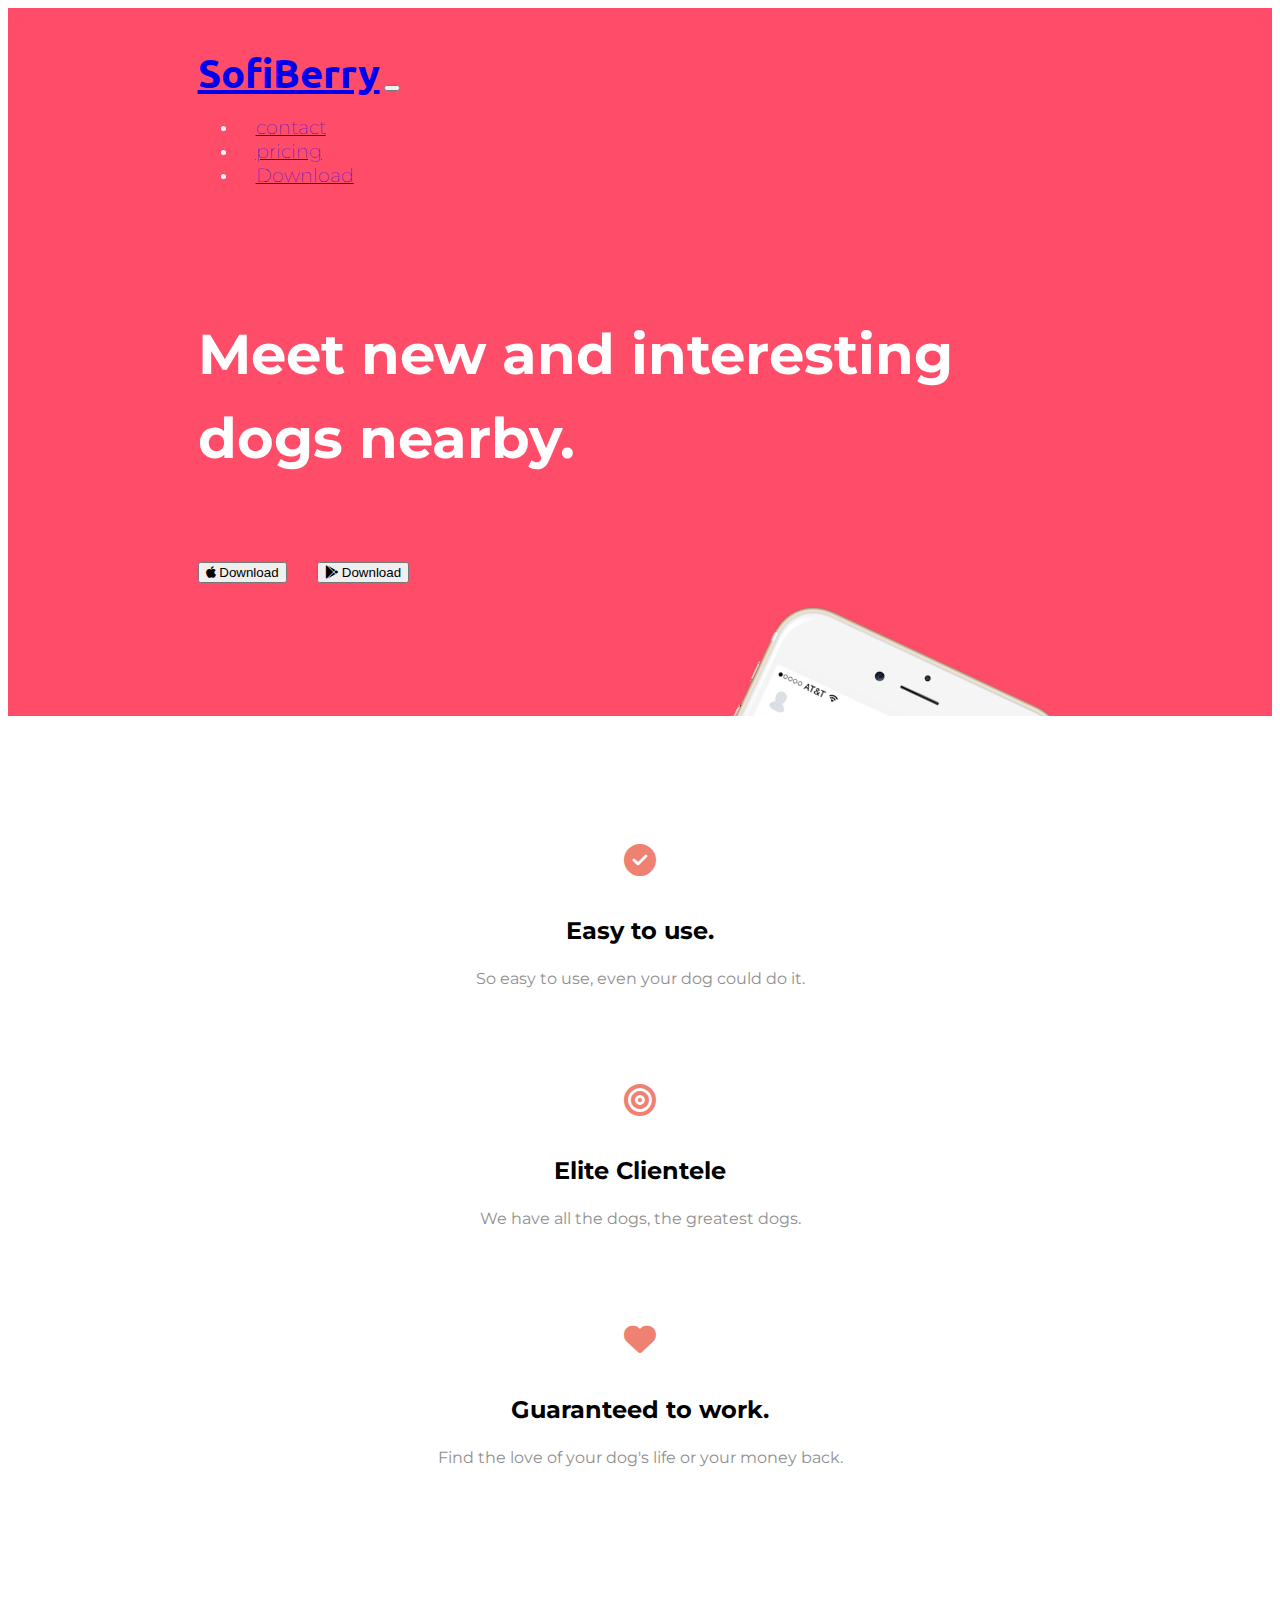
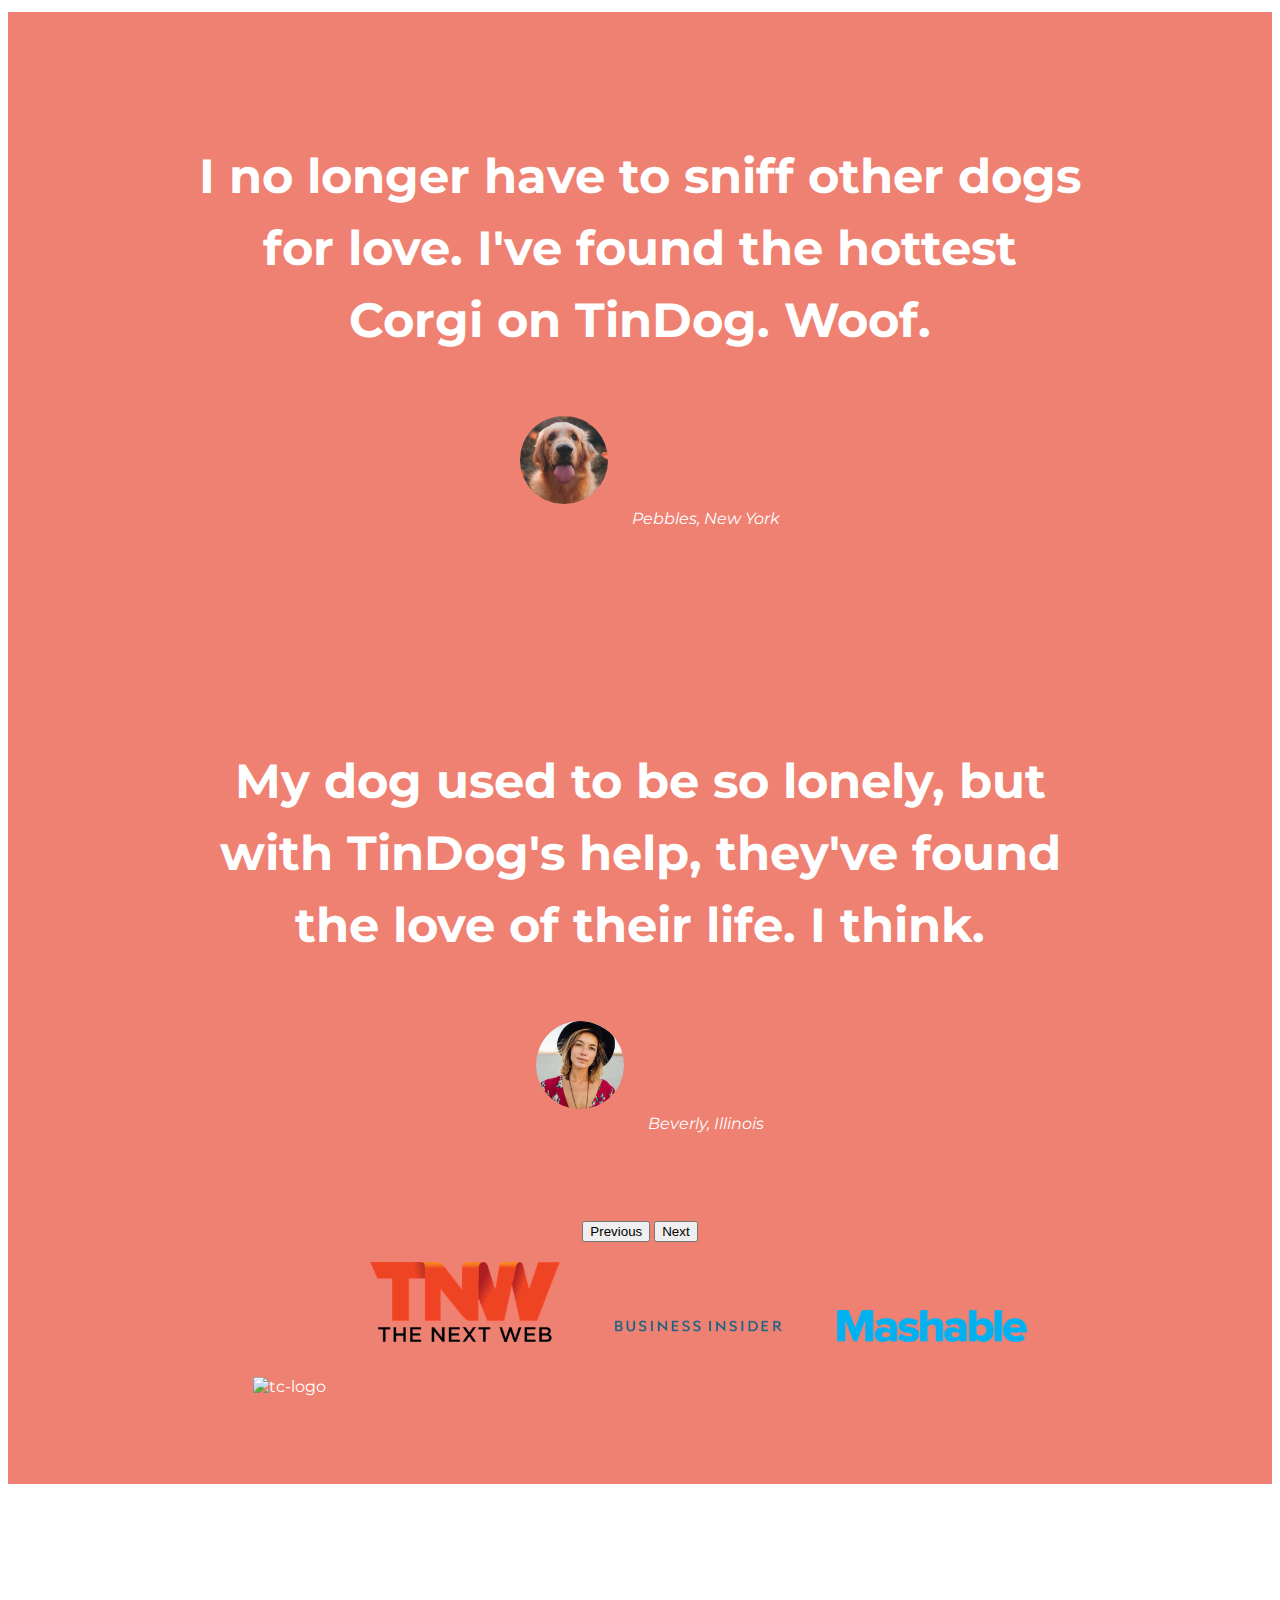
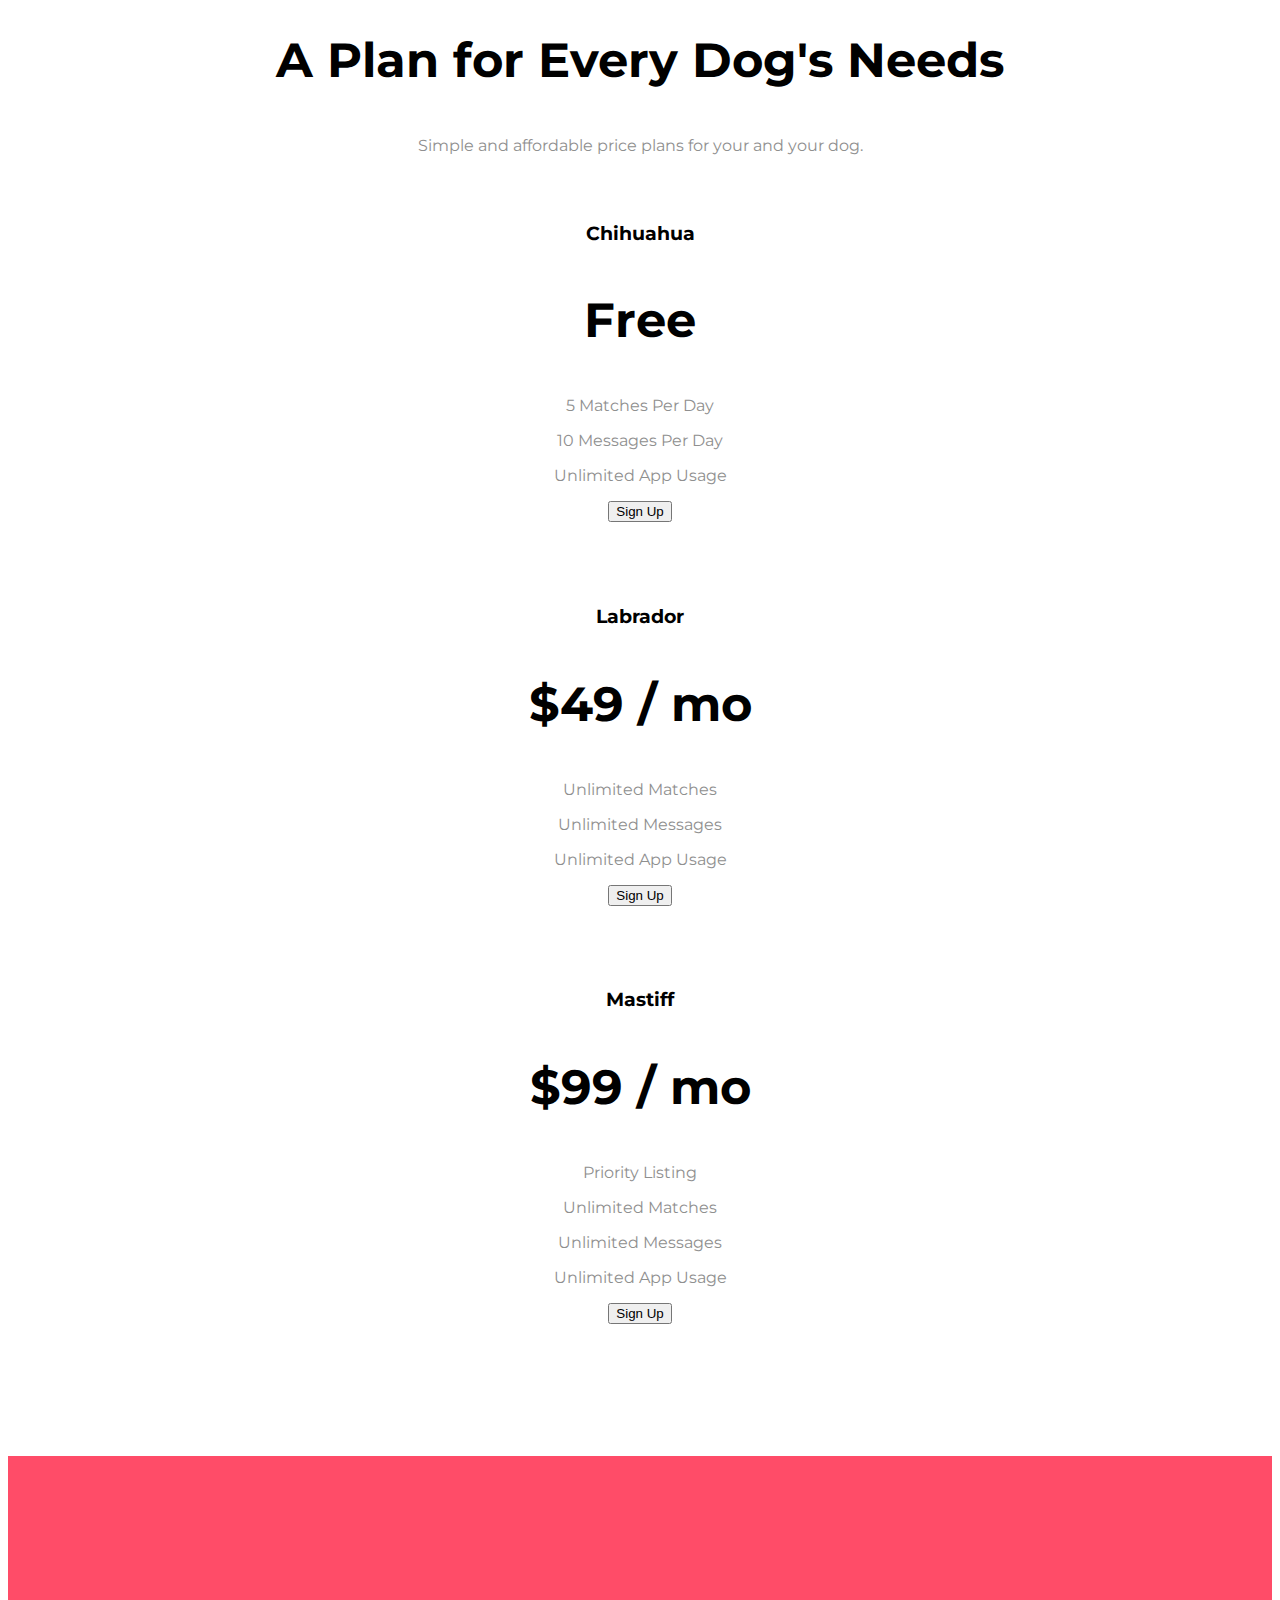
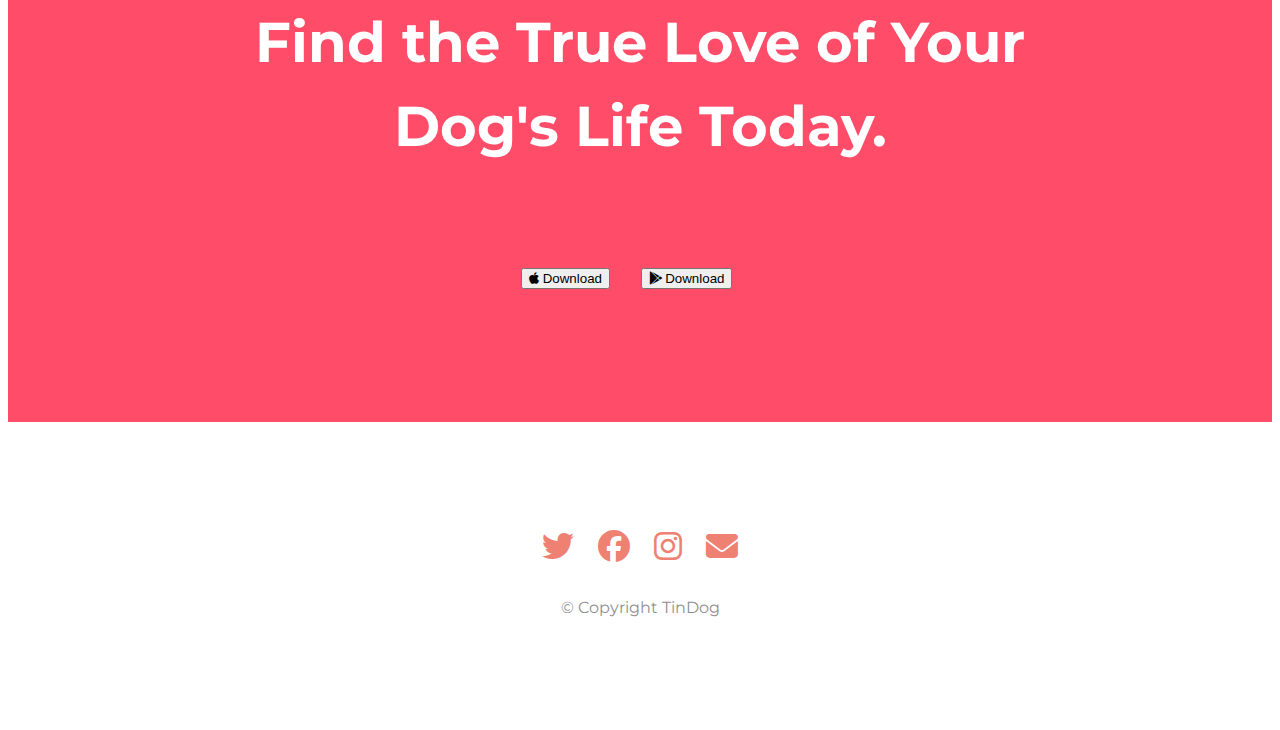
==== tinDog/index.html @ e305a887 "Create index.html" ====
<!DOCTYPE html>
<html>

<head>
  <meta charset="utf-8">
  <title>TinDog</title>
  <link rel="preconnect" href="https://fonts.googleapis.com">
  <link rel="preconnect" href="https://fonts.gstatic.com" crossorigin>
  <link
    href="https://fonts.googleapis.com/css2?family=Montserrat:ital,wght@0,400;0,500;0,600;0,700;0,800;0,900;1,300;1,400;1,500;1,600&display=swap"
    rel="stylesheet">
  <link
    href="https://fonts.googleapis.com/css2?family=Ubuntu:ital,wght@0,300;0,400;0,500;0,700;1,300;1,400;1,500;1,700&display=swap"
    rel="stylesheet">

    <link rel="stylesheet" href="https://cdnjs.cloudflare.com/ajax/libs/font-awesome/6.2.1/css/all.min.css">


  <!-- custom bootstrap links -->
<link href="./../../bootstrap-5.0.2-dist/css/bootstrap.min.css" rel="stylesheet">

  <script src="../../bootstrap-5.0.2-dist/js/bootstrap.min.js"></script>
 
  <link rel="stylesheet" href="css/styles.css">
</head>

<body>

  <section  class="colored-section" id="title">

    <div class="container-fluid">
      <!-- Nav Bar -->
      <nav class="navbar navbar-expand-lg navbar-dark bg-body-tertialry" role="navigation">
        <a href="#" class="navbar-brand">SofiBerry</a>
      
        <button class="navbar-toggler" type="button" data-bs-toggle="collapse" data-bs-target="#navbarToggler"
          aria-controls="navbarSupportedContent" aria-expanded="false" aria-label="Toggle navigation">
          <span class="navbar-toggler-icon"></span>
        </button>
        <div class="collapse navbar-collapse" id="navbarToggler">
          <ul class="navbar-nav ms-auto">
            <li class="nav-item">
              <a href="#footer" class="nav-link">contact</a>
            </li>
            <li class="nav-item">
              <a href="#pricing" class="nav-link">pricing</a>
            </li>
            <li class="nav-item">
              <a href="#cta" class="nav-link">Download</a>
            </li>
            <!-- <li class="nav-item dropdown">
              <a class="nav-link dropdown-toggle" href="#" role="button" data-bs-toggle="dropdown" aria-expanded="false">
                Dropdown link
              </a>
              <ul class="dropdown-menu">
                <li><a class="dropdown-item" href="#">Action</a></li>
                <li><a class="dropdown-item" href="#">Another action</a></li>
                <li><a class="dropdown-item" href="#">Something else here</a></li>
              </ul> 
            </li> -->
          </ul>
        </div>
      </nav>
      
      <!-- Title -->
      <div class="row">
        <div class="col-lg-6">
          <h1 class="big-heading">Meet new and interesting dogs nearby.</h1>
          <button type="button" class="btn  btn-dark btn-lg download-btn">
            <i class="fa-brands fa-apple"></i> Download
          </button>
          <button type="button" class="btn btn-outline-light btn-lg download-btn">
            <i class="fa-brands fa-google-play"></i> Download
          </button>
        </div>

        <div class="col-lg-6">
          <img class="title-image" src="images/iphone6.png" alt="iphone-mockup">
        </div>
      </div>
    </div>

  </section>


  <!-- Features -->

  <section class="white-section" id="features">

    <div class="container-fluid">
      <div class="row">
        <div class="feature-box col-lg-4">
          <i class="icon fa-solid fa-circle-check"></i></i><br>
          <h3 class="feature-title">Easy to use.</h3>
          <p>So easy to use, even your dog could do it.</p>
        </div>
      
        <div class="feature-box col-lg-4">
          <i class="icon fa-solid fa-bullseye"></i><br>
          <h3 class="feature-title">Elite Clientele</h3>
          <p>We have all the dogs, the greatest dogs.</p>
        </div>
      
        <div class="feature-box col-lg-4">
          <i class="icon fa-solid fa-heart"></i><br>
          <h3 class="feature-title">Guaranteed to work.</h3>
          <p>Find the love of your dog's life or your money back.</p>
        </div>
      </div>
    </div>
  
  </section>


  <!-- Testimonials -->

  <section class="colored-section" id="testimonials">

    <div id="testimonial-carousel" class="carousel slide" data-ride="false">
      <div class="carousel-inner">
        <div class="carousel-item active container-fluid">
          <h2 class="testimonial-text">I no longer have to sniff other dogs for love.
             I've found the hottest Corgi on  TinDog. Woof.
          </h2>
          <img class="testimonial-image" src="images/dog-img.jpg" alt="dog-profile">
          <em>Pebbles, New York</em>
        </div>
        <div class="carousel-item  container-fluid">
          <h2 class="testimonial-text">My dog used to be so lonely,
            but with TinDog's help, they've found the love of their life.
            I think.</h2>
          <img class="testimonial-image" src="images/lady-img.jpg" alt="lady-profile">
          <em>Beverly, Illinois</em>
        </div>
      </div>
      <button class="carousel-control-prev" data-bs-target="#testimonial-carousel" type="button" data-bs-slide="prev">
        <span class="carousel-control-prev-icon"  aria-hidden="true"></span>
        <span class="visually-hidden">Previous</span>
      </button>
      <button class="carousel-control-next" data-bs-target="#testimonial-carousel" type="button" data-bs-slide="next">
        <span class="carousel-control-next-icon" aria-hidden="true"></span>
        <span class="visually-hidden">Next</span>
      </button>
    </div>

    

    

  </section>


  <!-- Press -->

  <section class="colored-section" id="press">
    <img class="press-logo" src="images/techcrunch.png" alt="tc-logo">
    <img class="press-logo" src="images/tnw.png" alt="tnw-logo">
    <img class="press-logo" src="images/bizinsider.png" alt="biz-insider-logo">
    <img class="press-logo" src="images/mashable.png" alt="mashable-logo">

  </section>


  <!-- Pricing -->

  <section class="white-section" id="pricing">

    <h2 class="section-heading">A Plan for Every Dog's Needs</h2>
    <p>Simple and affordable price plans for your and your dog.</p>

    <div class="row">
      <div class="pricing-column col-lg-4 col-md-6">
        <div class="card">
          <div class="card-header">
            <h3>Chihuahua</h3>
          </div>
          <div class="card-body d-grid gap-2">
            <h2 class="price-text">Free</h2>
            <p>5 Matches Per Day</p>
            <p>10 Messages Per Day</p>
            <p>Unlimited App Usage</p>
            <button class="btn btn-lg btn-block btn-outline-dark" type="button">Sign Up</button>
          </div>
        </div>
      </div>
      
      <div class="pricing-column col-lg-4 col-md-6">
        <div class="card">
          <div class="card-header">
            <h3>Labrador</h3>
          </div>
          <div class="card-body d-grid gap-2">
            <h2 class="price-text">$49 / mo</h2>
            <p>Unlimited Matches</p>
            <p>Unlimited Messages</p>
            <p>Unlimited App Usage</p>
            <button class="btn btn-lg btn-block btn-dark" type="button">Sign Up</button>
          </div>
        </div>
      </div>
      
      <div class="pricing-column col-lg-4">
        <div class="card">
          <div class="card-header">
            <h3>Mastiff</h3>
          </div>
          <div class="card-body d-grid gap-2">
            <h2 class="price-text">$99 / mo</h2>
            <p>Priority Listing</p>
            <p>Unlimited Matches</p>
            <p>Unlimited Messages</p>
            <p>Unlimited App Usage</p>
            <button class="btn btn-lg  btn-dark" type="button">Sign Up</button>
          </div>
        </div>
      </div>

    </div>
    
  </section>


  <!-- Call to Action -->

  <section class="colored-section" id="cta">
    <div class="container-fluid">
      <h3 class="big-heading">Find the True Love of Your Dog's Life Today.</h3>
      <button type="button" class="btn  btn-dark btn-lg download-btn">
        <i class="fa-brands fa-apple"></i> Download
      </button>
      <button type="button" class="btn btn-light btn-lg download-btn">
        <i class="fa-brands fa-google-play"></i> Download
      </button>
    </div>
  </section>


  <!-- Footer -->

  <footer class="white-section" id="footer">
    <div class="container-fluid">
        <i class="icon i fab fa-twitter"></i>
        <i class="icon i fab fa-facebook"></i>
        <i class="icon i fab fa-instagram"></i>
        <i class="icon i fa-solid fa-envelope"></i>
        
        <p>© Copyright TinDog</p>

    </div>
  
  </footer>














<script src="../../JQuery/jquery-3.6.3.js"></script>

 
</body>

</html>
---- tinDog/css/styles.css ----
body {
  font-family: "Montserrat";
  text-align: center; 
}

h1, h2, h3, h4, h5, h6 {
   font-family: "Montserrat";
   font-weight: bold;
}

p {
   color: #8f8f8f;
}

/* headings */

.big-heading {
   font-family: "Montserrat";
   font-weight: black;
   font-size: 3.5rem;
   line-height: 1.5;
}

.section-heading {
   font-size: 3rem;
   line-height: 1.5;
}

/* containers */

.container-fluid {
   padding: 7% 15%;
}

/* Sections */

.colored-section {
   background-color: #ff4c68;
   color: #fff;
}

.white-section {
   background-color: #fff;
}

/* Navigation Bar */

.navbar {
   padding: 0 0 4.5rem;
}

.navbar-brand {
   font-family: "ubuntu";
   font-size: 2.5rem;
   font-weight: bold;
}

.nav-item {
   padding: 0 18px;
}

.nav-link {
      font-size: 1.2rem;
      font-family: "Montserrat";
      font-weight: lighter;
}

/* title section */

#title .container-fluid {
   padding: 3% 15% 7%;
   text-align: left;
} 

.title-image {
   width: 25%;
   transform: rotate(25deg);
   position: absolute;
   right: 25%;
}

.download-btn {
   margin: 5% 3% 5% 0;
}

/* features section*/

#features {
   position: relative;
}

.feature-title {
   font-size: 1.5rem;
}

.feature-box {
   padding: 4.5%;
}

.icon {
   font-size: 2rem;
   color: #ef8172;
   margin-bottom: 1rem;
}

.icon:hover {
   color: #ff4c68;
}

/* Testimonial Sections */

#testimonials {
   background-color: #ef8172;
}

.testimonial-text {
   font-size: 3rem;
   line-height: 1.5;
}

.testimonial-image {
   width: 10%;
   border-radius: 100%;
   margin: 20px;

}

#press {
   background-color: #ef8172;
   padding-bottom: 3%;
}

.press-logo {
   width: 15%;
   margin: 20px 20px 50px;
}

#pricing {
   padding: 100px;
}

.price-text {
   font-size: 3rem;
   line-height: 1.5;
}

.pricing-column {
   padding: 3% 2%;
}

.icon.i {
   margin: 20px 10px ;

}

@media (max-width: 1028px) {
   #title {
      text-align: center;
   }
    .btn {
      padding: 8px 14px;
    }

   .title-image {
      position: static;
      width: 50%;
      transform: rotate(0);
   }
}
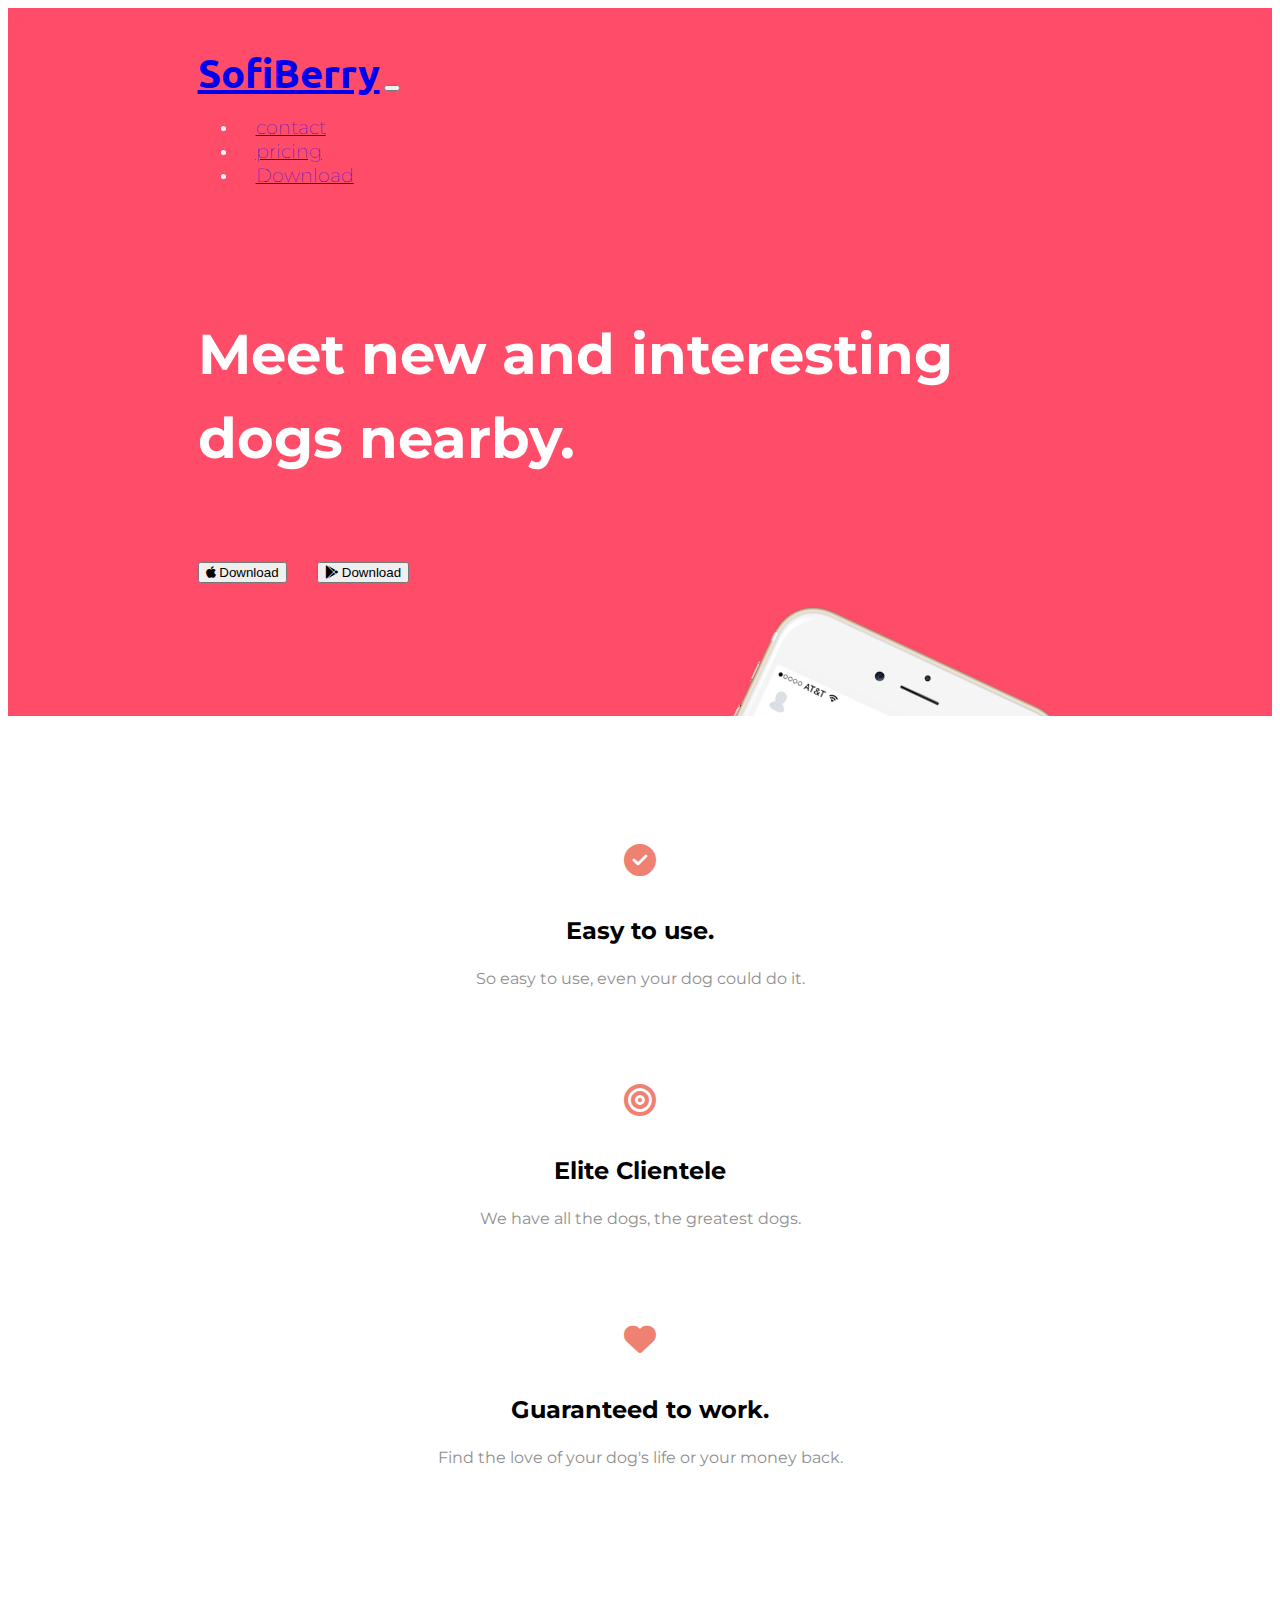
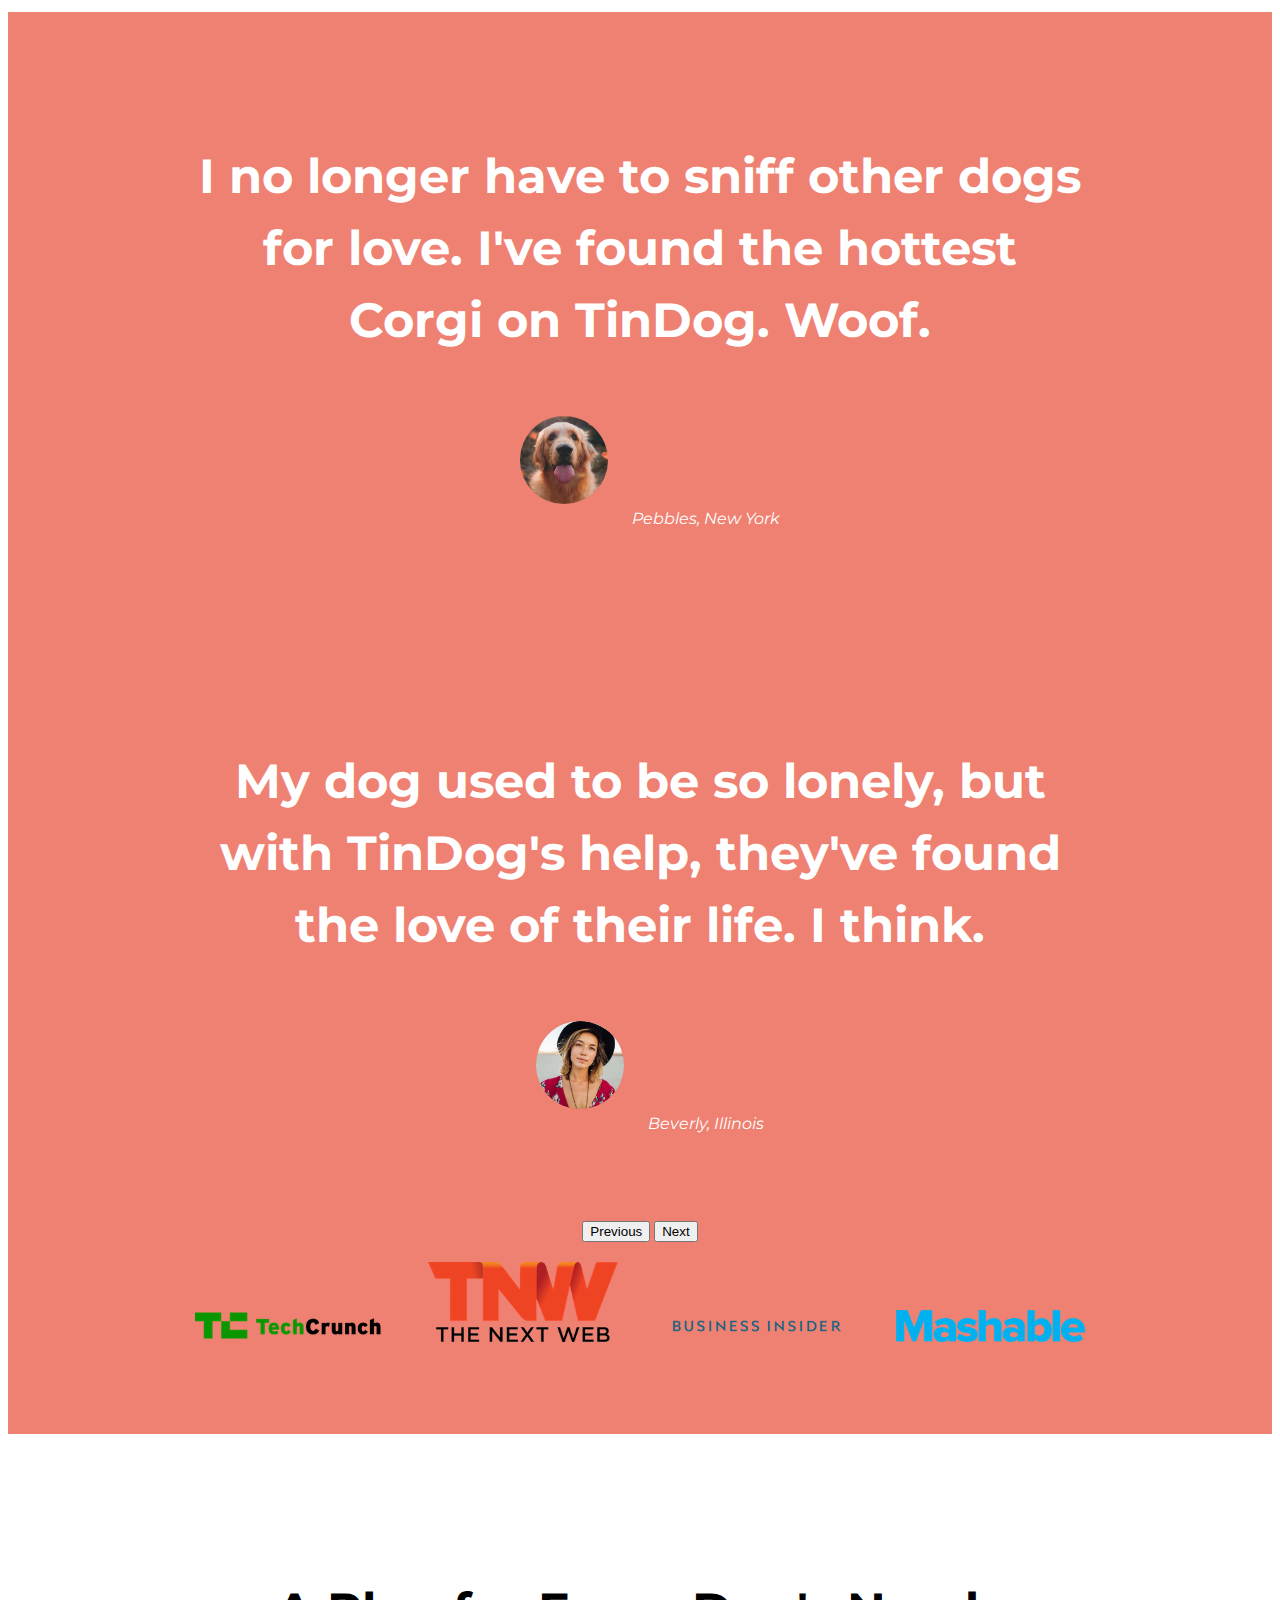
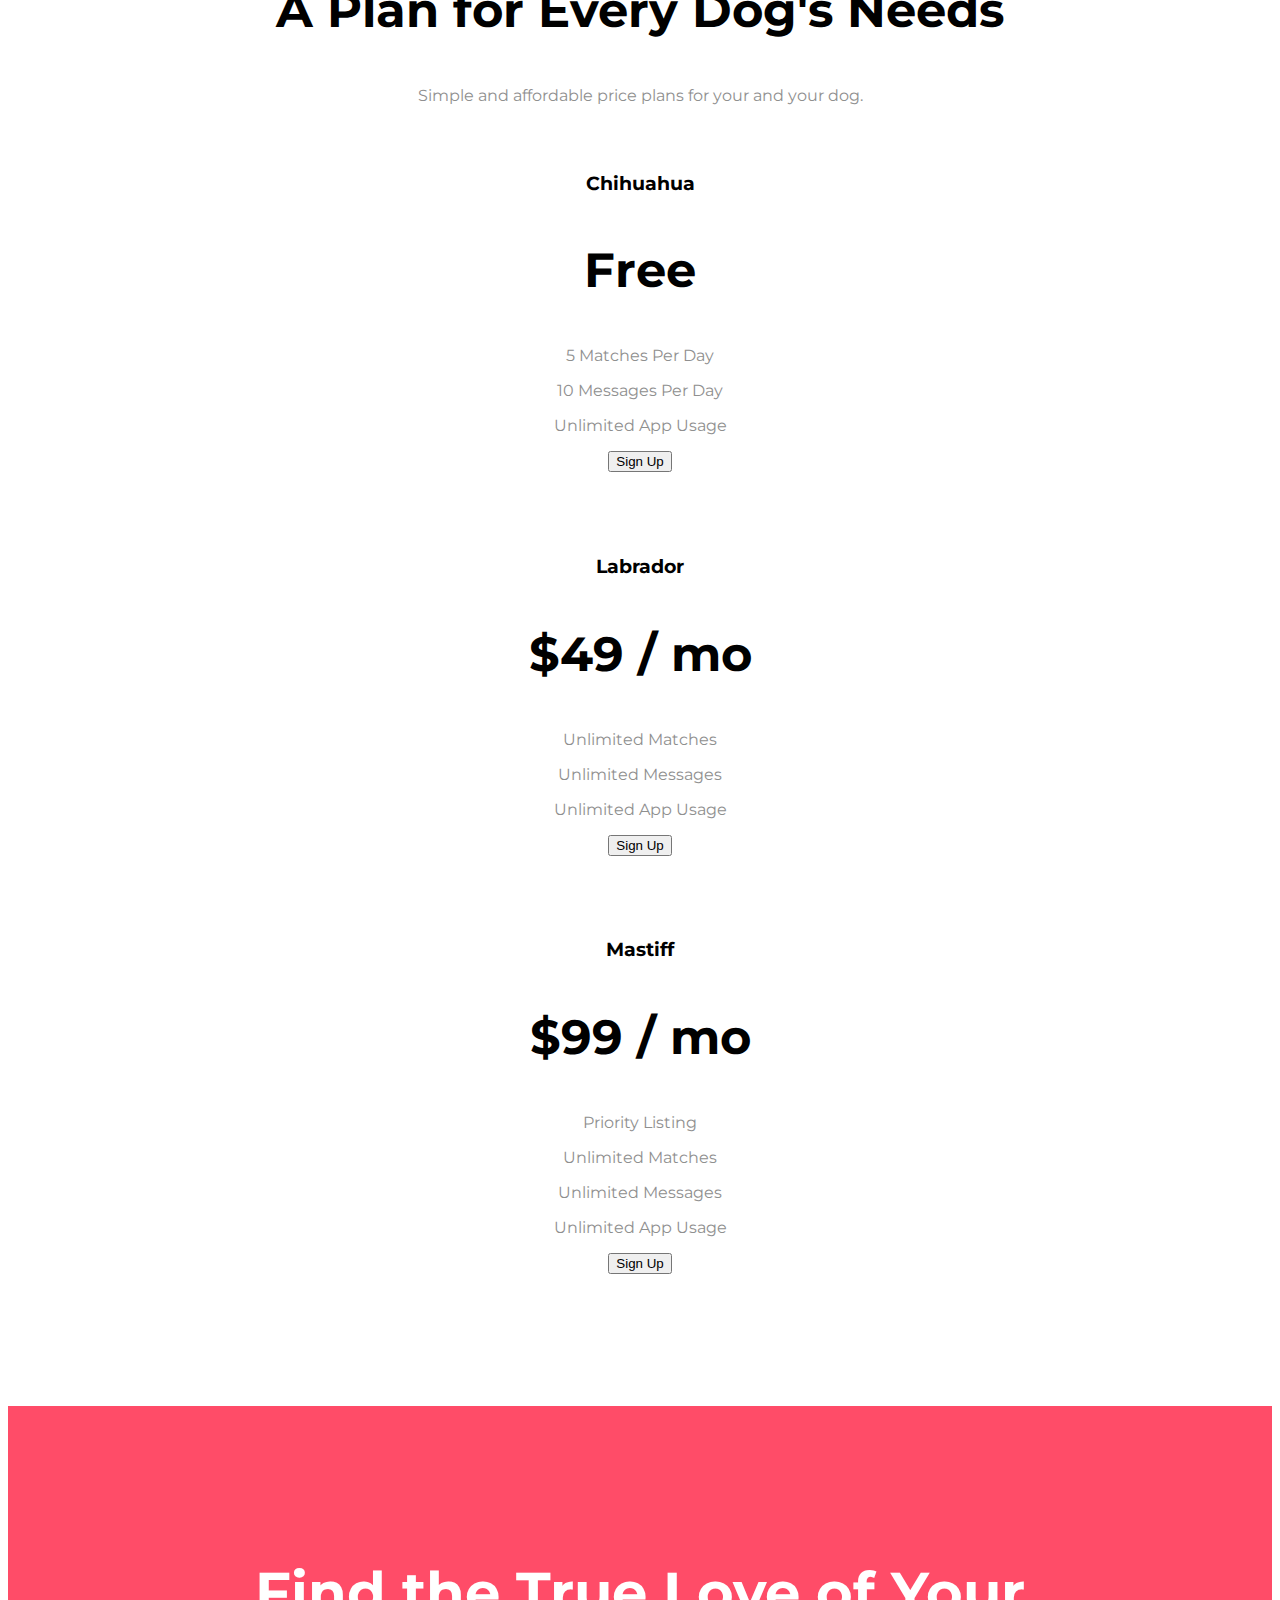
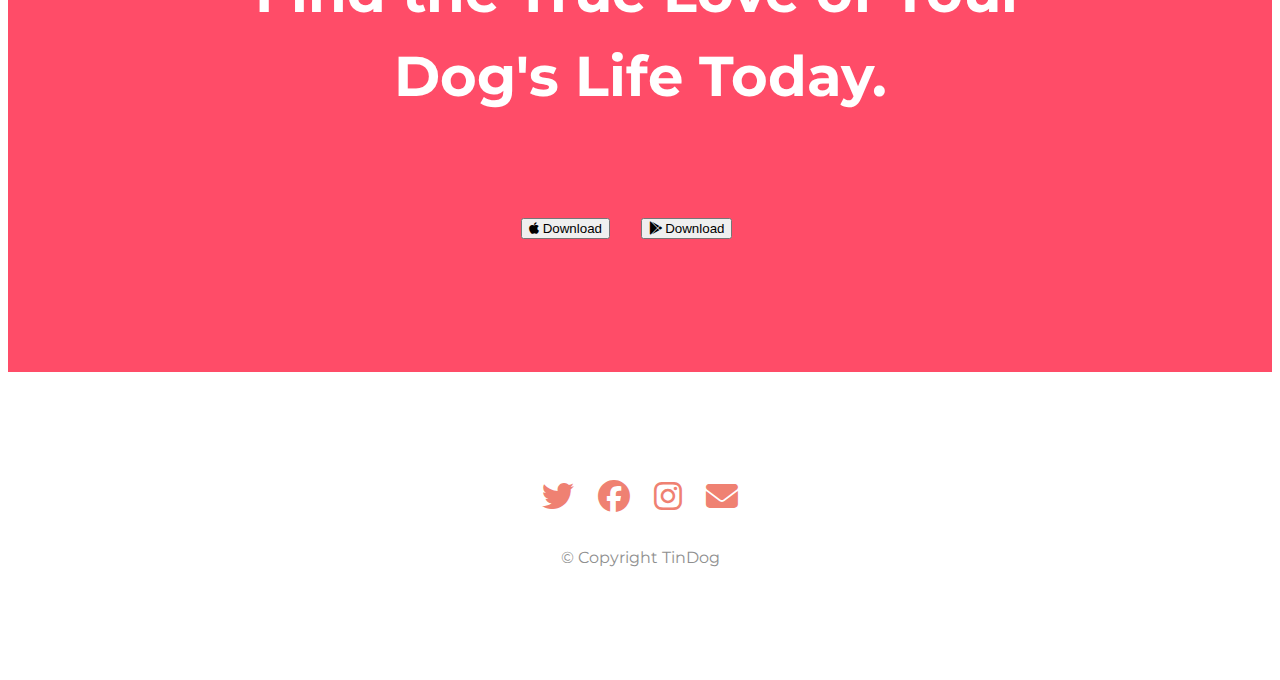
==== commit 73b688bc: "Update index.html v1.04" ====
--- a/tinDog/index.html
+++ b/tinDog/index.html
@@ -14,8 +14,15 @@
     rel="stylesheet">
 
     <link rel="stylesheet" href="https://cdnjs.cloudflare.com/ajax/libs/font-awesome/6.2.1/css/all.min.css">
-
-
+  
+  <link rel="stylesheet" href="https://cdn.jsdelivr.net/npm/bootstrap@4.6.2/dist/css/bootstrap.min.css" integrity="sha384-xOolHFLEh07PJGoPkLv1IbcEPTNtaed2xpHsD9ESMhqIYd0nLMwNLD69Npy4HI+N" crossorigin="anonymous">
+  
+    <link href="https://cdn.jsdelivr.net/npm/bootstrap@5.0.2/dist/css/bootstrap.min.css" rel="stylesheet" integrity="sha384-EVSTQN3/azprG1Anm3QDgpJLIm9Nao0Yz1ztcQTwFspd3yD65VohhpuuCOmLASjC" crossorigin="anonymous">
+<script src="https://cdn.jsdelivr.net/npm/@popperjs/core@2.9.2/dist/umd/popper.min.js" integrity="sha384-IQsoLXl5PILFhosVNubq5LC7Qb9DXgDA9i+tQ8Zj3iwWAwPtgFTxbJ8NT4GN1R8p" crossorigin="anonymous"></script>
+<script src="https://cdn.jsdelivr.net/npm/bootstrap@5.0.2/dist/js/bootstrap.min.js" integrity="sha384-cVKIPhGWiC2Al4u+LWgxfKTRIcfu0JTxR+EQDz/bgldoEyl4H0zUF0QKbrJ0EcQF" crossorigin="anonymous"></script>
+
+  <script src="https://cdn.jsdelivr.net/npm/jquery@3.5.1/dist/jquery.slim.min.js" integrity="sha384-DfXdz2htPH0lsSSs5nCTpuj/zy4C+OGpamoFVy38MVBnE+IbbVYUew+OrCXaRkfj" crossorigin="anonymous"></script>
+    <script src="https://cdn.jsdelivr.net/npm/bootstrap@4.6.2/dist/js/bootstrap.bundle.min.js" integrity="sha384-Fy6S3B9q64WdZWQUiU+q4/2Lc9npb8tCaSX9FK7E8HnRr0Jz8D6OP9dO5Vg3Q9ct" crossorigin="anonymous"></script>
   <!-- custom bootstrap links -->
 <link href="./../../bootstrap-5.0.2-dist/css/bootstrap.min.css" rel="stylesheet">
 
@@ -153,7 +160,7 @@
   <!-- Press -->
 
   <section class="colored-section" id="press">
-    <img class="press-logo" src="images/techcrunch.png" alt="tc-logo">
+    <img class="press-logo" src="images/TechCrunch.png" alt="tc-logo">
     <img class="press-logo" src="images/tnw.png" alt="tnw-logo">
     <img class="press-logo" src="images/bizinsider.png" alt="biz-insider-logo">
     <img class="press-logo" src="images/mashable.png" alt="mashable-logo">
